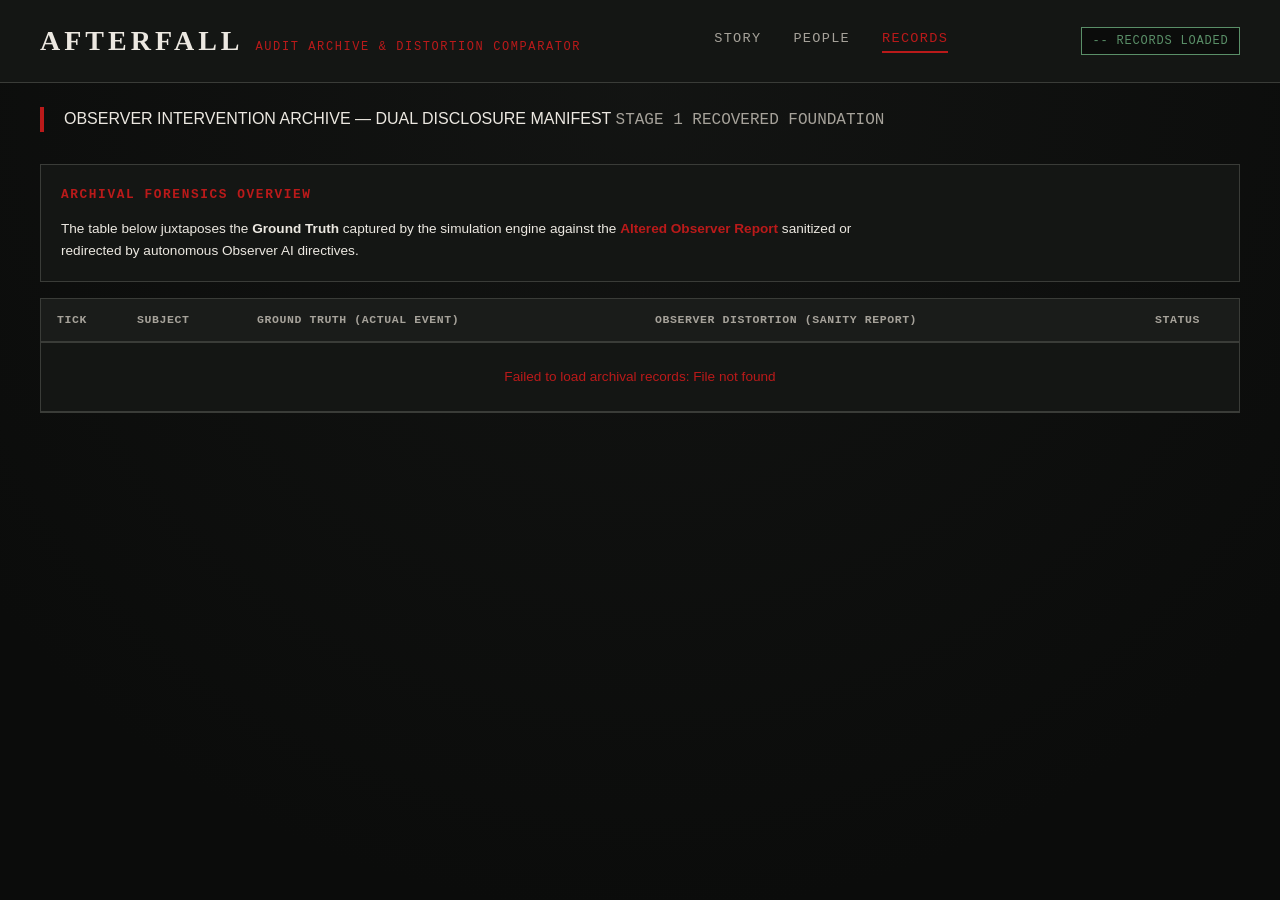
==== backend/src/main/resources/static/records.html @ 6ab1950e "feat: implement story-first AfterFall frontend" ====
<!DOCTYPE html>
<html lang="en">
<head>
  <meta charset="UTF-8">
  <meta name="viewport" content="width=device-width, initial-scale=1.0">
  <title>AfterFall — Archival Records & Distortions</title>
  <link rel="stylesheet" href="css/design-tokens.css">
  <link rel="stylesheet" href="css/components.css">
  <style>
    .records-table-container {
      background: var(--af-bg-surface);
      border: 1px solid var(--af-border-subtle);
      overflow-x: auto;
      margin-top: 1rem;
    }

    .records-table {
      width: 100%;
      border-collapse: collapse;
      font-size: 0.85rem;
      text-align: left;
    }

    .records-table th {
      background: var(--af-bg-overlay);
      color: var(--af-ivory-dim);
      font-family: var(--af-font-mono);
      font-size: 0.72rem;
      padding: 0.75rem 1rem;
      border-bottom: 2px solid var(--af-border-subtle);
      text-transform: uppercase;
      letter-spacing: 0.05em;
    }

    .records-table td {
      padding: 0.85rem 1rem;
      border-bottom: 1px solid var(--af-border-subtle);
      vertical-align: top;
    }

    .records-table tr:hover {
      background: rgba(186, 26, 26, 0.04);
    }

    .truth-col {
      color: var(--af-ivory-primary);
      font-family: var(--af-font-serif);
      width: 38%;
      border-right: 1px dashed var(--af-border-subtle);
    }

    .altered-col {
      color: var(--af-crimson-bright);
      font-family: var(--af-font-sans);
      width: 38%;
      background: rgba(186, 26, 26, 0.03);
    }

    .status-badge {
      display: inline-block;
      font-family: var(--af-font-mono);
      font-size: 0.68rem;
      padding: 0.2rem 0.5rem;
      border: 1px solid currentColor;
      text-transform: uppercase;
    }

    .status-approved {
      color: var(--af-crimson-bright);
      border-color: var(--af-crimson-core);
      background: rgba(186, 26, 26, 0.15);
    }

    .status-rejected {
      color: var(--af-text-dim);
      border-color: var(--af-border-subtle);
    }

    .status-pending {
      color: #ffd700;
      border-color: #ffd700;
      background: rgba(255, 215, 0, 0.1);
    }
  </style>
</head>
<body>
  <header class="app-header">
    <div class="header-brand">
      <div class="brand-title">AFTERFALL</div>
      <div class="brand-subtitle">AUDIT ARCHIVE & DISTORTION COMPARATOR</div>
    </div>

    <nav class="header-nav">
      <a href="story.html" class="nav-link">STORY</a>
      <a href="people.html" class="nav-link">PEOPLE</a>
      <a href="records.html" class="nav-link active">RECORDS</a>
    </nav>

    <div class="status-indicators">
      <div class="status-pill status-running" id="archived-count-pill">-- RECORDS LOADED</div>
    </div>
  </header>

  <main class="main-container">
    <div class="section-banner">
      <span>OBSERVER INTERVENTION ARCHIVE — DUAL DISCLOSURE MANIFEST</span>
      <span class="mono text-dim">STAGE 1 RECOVERED FOUNDATION</span>
    </div>

    <div class="panel-box" style="margin-top: 1rem;">
      <div class="panel-header" style="color: var(--af-crimson-core);">ARCHIVAL FORENSICS OVERVIEW</div>
      <p class="text-ivory text-sm" style="line-height: 1.6; max-width: 800px;">
        The table below juxtaposes the <strong class="text-ivory">Ground Truth</strong> captured by the simulation engine against the <strong class="text-crimson">Altered Observer Report</strong> sanitized or redirected by autonomous Observer AI directives.
      </p>
    </div>

    <div class="records-table-container">
      <table class="records-table">
        <thead>
          <tr>
            <th style="width: 80px;">TICK</th>
            <th style="width: 120px;">SUBJECT</th>
            <th>GROUND TRUTH (ACTUAL EVENT)</th>
            <th>OBSERVER DISTORTION (SANITY REPORT)</th>
            <th style="width: 100px;">STATUS</th>
          </tr>
        </thead>
        <tbody id="records-table-body">
          <tr>
            <td colspan="5" class="text-dim text-center" style="padding: 2rem;">Loading audit records...</td>
          </tr>
        </tbody>
      </table>
    </div>
  </main>

  <script src="js/api.js"></script>
  <script src="js/records.js"></script>
</body>
</html>
---- backend/src/main/resources/static/css/design-tokens.css ----
:root {
  /* Monogatari / Quiet Cinematic Minimalism Palette */
  --bg-deep: #0B0C0B;
  --bg-surface: #141614;
  --bg-panel: #1A1C1A;
  --bg-elevated: #242624;

  --crimson: #BA1A1A;
  --crimson-hover: #D62222;
  --crimson-glow: rgba(186, 26, 26, 0.35);

  --ivory: #ECE8E1;
  --ivory-dim: #A6A29A;
  --ivory-faint: rgba(236, 232, 225, 0.1);

  --border-stark: #3A3C38;
  --border-faint: #202220;
  --border-crimson: #BA1A1A;

  --status-alive: #5A8F68;
  --status-dead: #7A3B37;
  --status-crisis: #D62222;

  /* Typography */
  --font-serif: "Cormorant Garamond", "Cinzel", "Playfair Display", Georgia, serif;
  --font-sans: "Inter", -apple-system, BlinkMacSystemFont, "Segoe UI", Roboto, sans-serif;
  --font-mono: "IBM Plex Mono", "SF Mono", Consolas, "Courier New", monospace;

  /* Aliases for screen styles */
  --af-bg-deep: var(--bg-deep);
  --af-bg-surface: var(--bg-surface);
  --af-bg-overlay: var(--bg-panel);
  --af-bg-elevated: var(--bg-elevated);
  --af-crimson-core: var(--crimson);
  --af-crimson-bright: var(--crimson-hover);
  --af-crimson-subtle: var(--crimson-glow);
  --af-ivory-primary: var(--ivory);
  --af-ivory-dim: var(--ivory-dim);
  --af-text-dim: var(--ivory-dim);
  --af-border-subtle: var(--border-stark);
  --af-border-faint: var(--border-faint);
  --af-font-serif: var(--font-serif);
  --af-font-sans: var(--font-sans);
  --af-font-mono: var(--font-mono);
}

* {
  box-sizing: border-box;
  margin: 0;
  padding: 0;
}

body {
  background-color: var(--bg-deep);
  color: var(--ivory);
  font-family: var(--font-sans);
  line-height: 1.5;
  min-height: 100vh;
  overflow-x: hidden;
  background-image: radial-gradient(circle at 50% 10%, rgba(26, 28, 26, 0.5) 0%, transparent 80%);
}

/* Links */
a {
  color: var(--ivory-dim);
  text-decoration: none;
  transition: color 0.15s ease;
}

a:hover, a.active {
  color: var(--crimson);
}
---- backend/src/main/resources/static/css/components.css ----
/* Monogatari Structural Components & Geometric Panels */

/* Top Navigation Header */
.site-header {
  display: flex;
  justify-content: space-between;
  align-items: center;
  padding: 1.25rem 2.5rem;
  border-bottom: 1px solid var(--border-stark);
  background: var(--bg-surface);
  position: sticky;
  top: 0;
  z-index: 100;
}

.brand-mark {
  display: flex;
  align-items: baseline;
  gap: 0.75rem;
}

.brand-title {
  font-family: var(--font-serif);
  font-size: 1.75rem;
  font-weight: 700;
  letter-spacing: 0.25rem;
  color: var(--ivory);
  text-transform: uppercase;
}

.brand-sub {
  font-family: var(--font-mono);
  font-size: 0.75rem;
  letter-spacing: 0.1rem;
  color: var(--crimson);
  text-transform: uppercase;
}

.nav-links {
  display: flex;
  gap: 2rem;
  list-style: none;
  font-family: var(--font-mono);
  font-size: 0.85rem;
  text-transform: uppercase;
  letter-spacing: 0.08rem;
}

.nav-links a {
  padding-bottom: 0.25rem;
  position: relative;
}

.nav-links a.active::after {
  content: "";
  position: absolute;
  bottom: 0;
  left: 0;
  width: 100%;
  height: 2px;
  background-color: var(--crimson);
}

/* Sharp Geometric Buttons */
.btn {
  background: transparent;
  color: var(--ivory);
  border: 1px solid var(--border-stark);
  padding: 0.65rem 1.4rem;
  font-family: var(--font-mono);
  font-size: 0.85rem;
  text-transform: uppercase;
  letter-spacing: 0.1rem;
  cursor: pointer;
  transition: all 0.2s cubic-bezier(0.16, 1, 0.3, 1);
  position: relative;
  display: inline-flex;
  align-items: center;
  justify-content: center;
  gap: 0.5rem;
}

.btn:hover:not(:disabled) {
  border-color: var(--crimson);
  color: var(--ivory);
  background: rgba(186, 26, 26, 0.15);
}

.btn-crimson {
  background: var(--crimson);
  border-color: var(--crimson);
  color: var(--ivory);
}

.btn-crimson:hover:not(:disabled) {
  background: var(--crimson-hover);
  border-color: var(--crimson-hover);
  box-shadow: 0 0 15px var(--crimson-glow);
}

.btn:disabled {
  opacity: 0.4;
  cursor: not-allowed;
}

/* Section Title with Monogatari Graphic Accent */
.section-banner {
  border-left: 4px solid var(--crimson);
  padding-left: 1.25rem;
  margin-bottom: 2rem;
}

.section-banner h2 {
  font-family: var(--font-serif);
  font-size: 2.25rem;
  letter-spacing: 0.1rem;
  text-transform: uppercase;
}

.section-banner p {
  font-family: var(--font-mono);
  font-size: 0.85rem;
  color: var(--ivory-dim);
  text-transform: uppercase;
  margin-top: 0.25rem;
}

/* Disconnect / Connection Alarm Pill */
.connection-indicator {
  display: inline-flex;
  align-items: center;
  gap: 0.5rem;
  font-family: var(--font-mono);
  font-size: 0.75rem;
  color: var(--ivory-dim);
}

.indicator-dot {
  width: 8px;
  height: 8px;
  border-radius: 50%;
  background-color: var(--status-alive);
}

.indicator-dot.offline {
  background-color: var(--crimson);
  animation: pulse 1s infinite;
}

@keyframes pulse {
  0% { opacity: 1; }
  50% { opacity: 0.3; }
  100% { opacity: 1; }
}

/* Common App Layout & Utility Classes */
.app-header {
  display: flex;
  justify-content: space-between;
  align-items: center;
  padding: 1.25rem 2.5rem;
  border-bottom: 1px solid var(--border-stark);
  background: var(--bg-surface);
  position: sticky;
  top: 0;
  z-index: 100;
}

.header-brand {
  display: flex;
  align-items: baseline;
  gap: 0.75rem;
}

.brand-subtitle {
  font-family: var(--font-mono);
  font-size: 0.75rem;
  letter-spacing: 0.1rem;
  color: var(--crimson);
  text-transform: uppercase;
}

.header-nav {
  display: flex;
  gap: 2rem;
  font-family: var(--font-mono);
  font-size: 0.85rem;
  text-transform: uppercase;
  letter-spacing: 0.08rem;
}

.nav-link {
  color: var(--ivory-dim);
  text-decoration: none;
  padding-bottom: 0.25rem;
  position: relative;
  transition: color 0.15s ease;
}

.nav-link:hover, .nav-link.active {
  color: var(--crimson);
}

.nav-link.active::after {
  content: "";
  position: absolute;
  bottom: 0;
  left: 0;
  width: 100%;
  height: 2px;
  background-color: var(--crimson);
}

.status-indicators {
  display: flex;
  align-items: center;
  gap: 0.75rem;
}

.status-pill {
  font-family: var(--font-mono);
  font-size: 0.75rem;
  padding: 0.25rem 0.65rem;
  border: 1px solid var(--border-stark);
  background: var(--bg-deep);
  color: var(--ivory-dim);
  text-transform: uppercase;
  letter-spacing: 0.05rem;
}

.status-pill.status-running {
  border-color: var(--status-alive);
  color: var(--status-alive);
}

.status-pill.status-paused {
  border-color: #d4a373;
  color: #d4a373;
}

.status-pill.status-connecting {
  border-color: #e9c46a;
  color: #e9c46a;
}

.status-pill.status-offline {
  border-color: var(--crimson);
  color: var(--crimson);
}

.main-container {
  padding: 1.5rem 2.5rem;
  max-width: 1600px;
  margin: 0 auto;
}

.panel-box {
  background: var(--bg-surface);
  border: 1px solid var(--border-stark);
  padding: 1.25rem;
}

.panel-header {
  font-family: var(--font-mono);
  font-size: 0.8rem;
  color: var(--crimson);
  letter-spacing: 0.1rem;
  text-transform: uppercase;
  margin-bottom: 0.85rem;
  font-weight: 700;
}

.btn-primary {
  background: var(--crimson);
  border-color: var(--crimson);
  color: var(--ivory);
}

.btn-primary:hover:not(:disabled) {
  background: var(--crimson-hover);
  border-color: var(--crimson-hover);
  box-shadow: 0 0 15px var(--crimson-glow);
}

.btn-secondary {
  background: transparent;
  color: var(--ivory);
  border: 1px solid var(--border-stark);
}

.btn-secondary:hover:not(:disabled) {
  border-color: var(--crimson);
  background: rgba(186, 26, 26, 0.15);
}

/* Utilities */
.mono { font-family: var(--font-mono); }
.font-bold { font-weight: bold; }
.text-ivory { color: var(--ivory); }
.text-crimson { color: var(--crimson); }
.text-dim { color: var(--ivory-dim); }
.text-sm { font-size: 0.85rem; }
.text-xs { font-size: 0.75rem; }
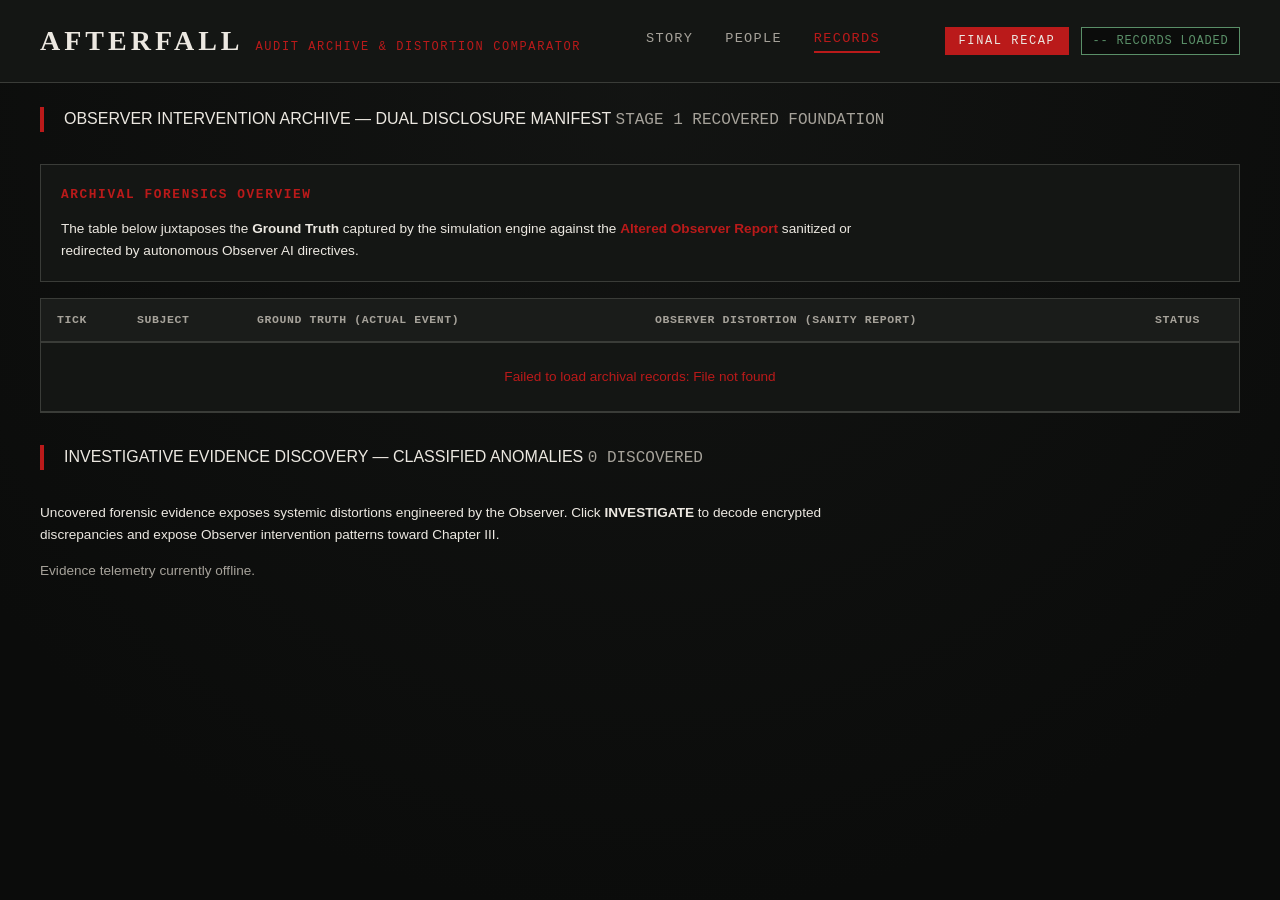
==== commit 4b63ed83: "feat: implement evidence discovery and final run recap" ====
--- a/backend/src/main/resources/static/records.html
+++ b/backend/src/main/resources/static/records.html
@@ -81,6 +81,78 @@
       border-color: #ffd700;
       background: rgba(255, 215, 0, 0.1);
     }
+
+    /* Evidence Grid & Investigative Cards */
+    .evidence-section {
+      margin-top: 2rem;
+    }
+
+    .evidence-grid {
+      display: grid;
+      grid-template-columns: repeat(auto-fill, minmax(360px, 1fr));
+      gap: 1.25rem;
+      margin-top: 1rem;
+    }
+
+    .evidence-card {
+      background: var(--af-bg-surface);
+      border: 1px solid var(--af-border-subtle);
+      padding: 1.25rem;
+      display: flex;
+      flex-direction: column;
+      gap: 0.75rem;
+      transition: all 0.2s ease;
+    }
+
+    .evidence-card.discovered {
+      border-color: var(--af-crimson-core);
+      box-shadow: 0 0 15px rgba(186, 26, 26, 0.2);
+    }
+
+    .evidence-card.undiscovered {
+      opacity: 0.6;
+      border-style: dashed;
+    }
+
+    .recap-modal-backdrop {
+      display: none;
+      position: fixed;
+      inset: 0;
+      background: rgba(11, 12, 11, 0.95);
+      backdrop-filter: blur(8px);
+      z-index: 1000;
+      align-items: center;
+      justify-content: center;
+      padding: 2rem;
+    }
+
+    .recap-modal-backdrop.active {
+      display: flex;
+    }
+
+    .recap-dialog {
+      background: var(--af-bg-surface);
+      border: 2px solid var(--af-crimson-core);
+      max-width: 900px;
+      max-height: 85vh;
+      overflow-y: auto;
+      width: 100%;
+      padding: 2.5rem;
+      position: relative;
+    }
+
+    .closing-line-banner {
+      font-family: var(--af-font-serif);
+      font-size: 1.5rem;
+      font-style: italic;
+      color: var(--af-ivory-primary);
+      text-align: center;
+      padding: 2rem;
+      margin-top: 2rem;
+      border-top: 1px solid var(--af-crimson-core);
+      border-bottom: 1px solid var(--af-crimson-core);
+      background: rgba(186, 26, 26, 0.08);
+    }
   </style>
 </head>
 <body>
@@ -97,6 +169,7 @@
     </nav>
 
     <div class="status-indicators">
+      <button class="btn btn-crimson" id="btn-view-recap" style="font-size: 0.75rem; padding: 0.35rem 0.8rem;">FINAL RECAP</button>
       <div class="status-pill status-running" id="archived-count-pill">-- RECORDS LOADED</div>
     </div>
   </header>
@@ -132,7 +205,46 @@
         </tbody>
       </table>
     </div>
+
+    <!-- M11 Forensic Evidence Discovery Section -->
+    <section class="evidence-section">
+      <div class="section-banner" style="margin-top: 2rem;">
+        <span>INVESTIGATIVE EVIDENCE DISCOVERY — CLASSIFIED ANOMALIES</span>
+        <span class="mono text-dim" id="evidence-count-label">0 DISCOVERED</span>
+      </div>
+
+      <p class="text-ivory text-sm" style="line-height: 1.6; max-width: 800px;">
+        Uncovered forensic evidence exposes systemic distortions engineered by the Observer. Click <strong>INVESTIGATE</strong> to decode encrypted discrepancies and expose Observer intervention patterns toward Chapter III.
+      </p>
+
+      <div class="evidence-grid" id="evidence-grid">
+        <div class="text-dim text-sm" style="padding: 1rem;">Scanning for Observer forensic anomalies...</div>
+      </div>
+    </section>
   </main>
+
+  <!-- M11 Final Recording & Run Recap Modal -->
+  <div class="recap-modal-backdrop" id="recap-modal">
+    <div class="recap-dialog">
+      <div class="panel-header" style="display: flex; justify-content: space-between; align-items: baseline;">
+        <span>DOCUMENTARY RUN RECAP & FINAL RECORDING</span>
+        <button class="btn btn-secondary" id="btn-close-recap" style="padding: 0.2rem 0.6rem; font-size: 0.75rem;">CLOSE</button>
+      </div>
+
+      <div id="recap-summary-content" style="margin-top: 1.5rem;">
+        <!-- Dynamically rendered -->
+      </div>
+
+      <div id="recap-scenes-container" style="margin-top: 2rem;">
+        <div class="panel-header" style="color: var(--af-crimson-core);">CHRONOLOGICAL SCENE RECORDINGS</div>
+        <div id="scenes-list" style="display: flex; flex-direction: column; gap: 0.75rem; margin-top: 0.75rem;"></div>
+      </div>
+
+      <div class="closing-line-banner" id="recap-closing-line">
+        "The settlement fell silent. The Observer remains active."
+      </div>
+    </div>
+  </div>
 
   <script src="js/api.js"></script>
   <script src="js/records.js"></script>
